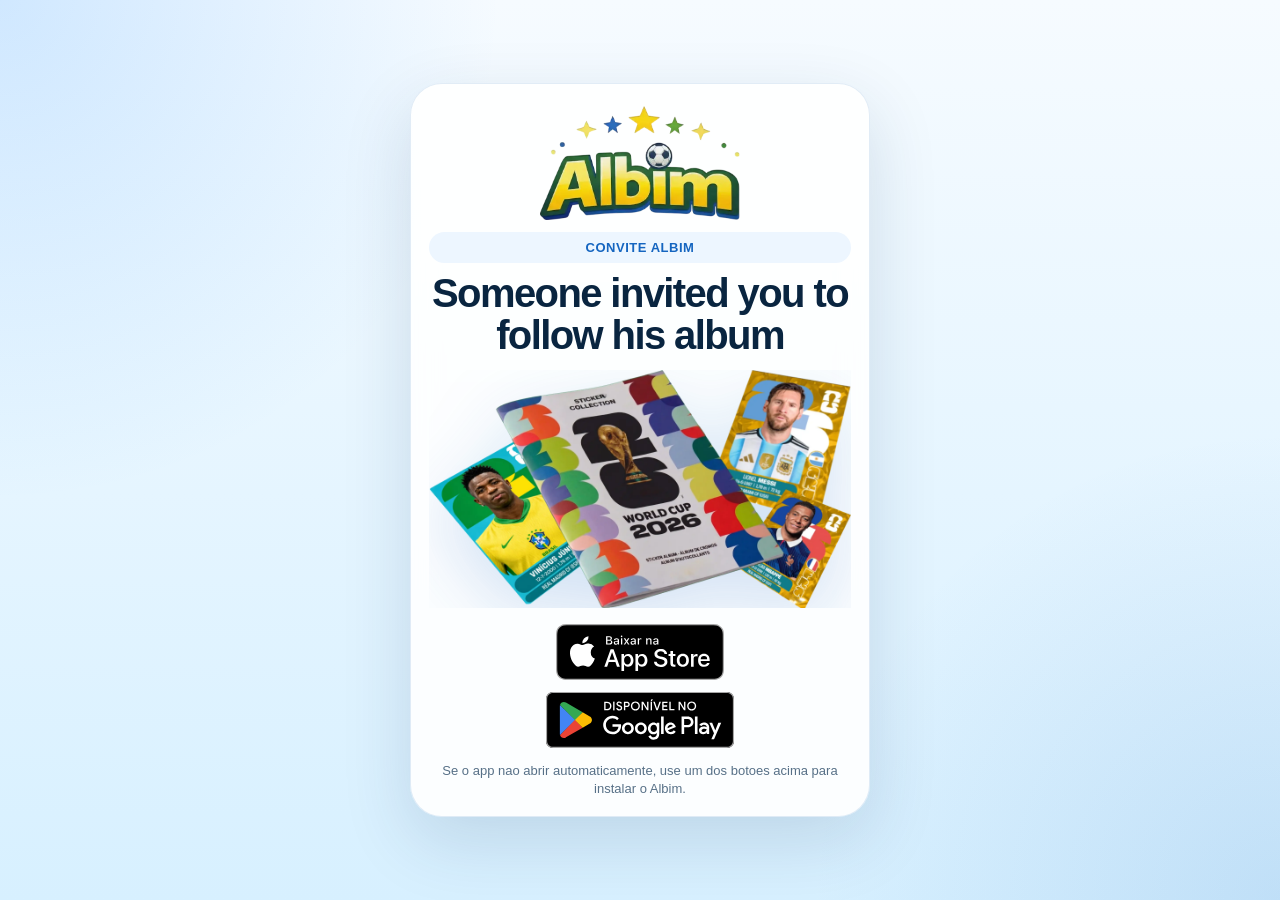
==== friendinvite/index.html @ 58549b81 "Add community features" ====
<!DOCTYPE html>
<html lang="pt-BR">
<head>
  <meta charset="utf-8">
  <meta name="viewport" content="width=device-width, initial-scale=1">
  <title>Albim</title>
  <meta name="description" content="Abra o Albim para aceitar o convite e baixar o app se ainda nao tiver instalado.">
  <link rel="stylesheet" href="../styles.css">
</head>
<body>
  <main class="page">
    <section class="hero-card">
      <div class="brand-wrap">
        <img class="brand-logo" src="../assets/albimlogo.webp" alt="Albim" data-fallback-text="Albim">
      </div>

      <div class="eyebrow">Convite Albim</div>
      <h1 class="hero-title" id="invite-message">Someone invited you to follow his album</h1>

      <div class="hero-image-wrap">
        <img class="hero-image" src="../assets/album_onboarding.webp" alt="Album Albim" data-fallback-text="Album Albim">
      </div>

      <div class="actions">
        <a class="store-badge" id="ios-link" href="https://apps.apple.com/app/id6760141218" target="_blank" rel="noreferrer" aria-label="Download on the App Store">
          <img class="store-badge-image" src="../assets/appstore.svg" alt="Download on the App Store">
        </a>

        <a class="store-badge" id="android-link" href="https://play.google.com/store/apps/details?id=app.mazarini.albim" target="_blank" rel="noreferrer" aria-label="Get it on Google Play">
          <img class="store-badge-image" src="../assets/googleplay.svg" alt="Get it on Google Play">
        </a>
      </div>

      <p class="helper-text" id="helper-text">
        Se o app nao abrir automaticamente, use um dos botoes acima para instalar o Albim.
      </p>
    </section>
  </main>

  <script src="../app.js"></script>
</body>
</html>
---- styles.css ----
:root {
  --bg-top: #f6fbff;
  --bg-bottom: #d7f0ff;
  --card: rgba(255, 255, 255, 0.9);
  --card-border: rgba(20, 102, 181, 0.12);
  --text: #092540;
  --muted: #577087;
  --primary: #1565c0;
  --primary-deep: #0f4d95;
  --pill: #edf6ff;
  --shadow: 0 24px 70px rgba(12, 52, 93, 0.14);
}

* {
  box-sizing: border-box;
}

body {
  margin: 0;
  min-height: 100vh;
  font-family: -apple-system, BlinkMacSystemFont, "Segoe UI", sans-serif;
  color: var(--text);
  background:
    radial-gradient(circle at top left, rgba(36, 145, 255, 0.18), transparent 32%),
    radial-gradient(circle at bottom right, rgba(21, 101, 192, 0.12), transparent 30%),
    linear-gradient(180deg, var(--bg-top), var(--bg-bottom));
}

.page {
  min-height: 100vh;
  display: grid;
  place-items: center;
  padding: 16px;
}

.hero-card {
  width: min(100%, 460px);
  max-height: calc(100vh - 32px);
  background: var(--card);
  border: 1px solid var(--card-border);
  border-radius: 32px;
  box-shadow: var(--shadow);
  padding: 22px 18px 18px;
  text-align: center;
  backdrop-filter: blur(14px);
  display: flex;
  flex-direction: column;
  justify-content: center;
}

.brand-wrap {
  margin-bottom: 12px;
}

.brand-logo {
  display: block;
  width: min(200px, 62vw);
  margin: 0 auto;
}

.eyebrow {
  display: inline-flex;
  align-items: center;
  justify-content: center;
  padding: 8px 14px;
  margin-bottom: 10px;
  border-radius: 999px;
  background: var(--pill);
  color: var(--primary);
  font-size: 13px;
  font-weight: 700;
  letter-spacing: 0.04em;
  text-transform: uppercase;
}

.hero-title {
  margin: 0;
  font-size: clamp(30px, 7vw, 40px);
  line-height: 1.04;
  letter-spacing: -0.04em;
}

.hero-copy {
  margin: 10px auto 0;
  max-width: 32ch;
  font-size: 15px;
  line-height: 1.45;
  color: var(--muted);
}

.album-meta {
  display: flex;
  flex-wrap: wrap;
  justify-content: center;
  gap: 10px;
  margin-top: 14px;
}

.meta-pill {
  background: #fff;
  border: 1px solid rgba(16, 88, 159, 0.08);
  border-radius: 18px;
  padding: 12px 10px;
  min-width: 152px;
  text-align: center;
}

.meta-label {
  display: block;
  font-size: 11px;
  color: var(--muted);
  text-transform: uppercase;
  letter-spacing: 0.08em;
}

.meta-pill strong {
  display: block;
  margin-top: 6px;
  font-size: 15px;
}

.hero-image-wrap {
  margin-top: 14px;
  overflow: hidden;
  background: transparent;
  border: 0;
}

.hero-image {
  display: block;
  width: 100%;
  height: auto;
  max-height: min(27vh, 240px);
  object-fit: contain;
  margin: 0 auto;
  background: transparent;
  mix-blend-mode: multiply;
  filter: drop-shadow(0 24px 36px rgba(21, 101, 192, 0.18));
}

.actions {
  display: grid;
  gap: 12px;
  margin-top: 16px;
}

.store-badge {
  display: inline-flex;
  align-items: center;
  justify-content: center;
  text-decoration: none;
  transition: transform 180ms ease, opacity 180ms ease;
}

.store-badge:hover {
  transform: translateY(-1px);
}

.store-badge-image {
  display: block;
  width: auto;
  height: 56px;
  max-width: 100%;
}

.helper-text {
  margin: 14px 8px 0;
  font-size: 13px;
  line-height: 1.4;
  color: var(--muted);
}

.image-fallback {
  display: grid;
  place-items: center;
  min-height: 180px;
  padding: 24px;
  color: var(--primary-deep);
  background: linear-gradient(135deg, rgba(21, 101, 192, 0.08), rgba(21, 101, 192, 0.02));
  font-weight: 700;
  letter-spacing: -0.02em;
}

@media (max-width: 520px) {
  .hero-card {
    padding: 18px 14px 16px;
    border-radius: 26px;
  }

  .store-badge-image {
    height: 50px;
  }

  .hero-image {
    max-height: min(22vh, 180px);
  }
}
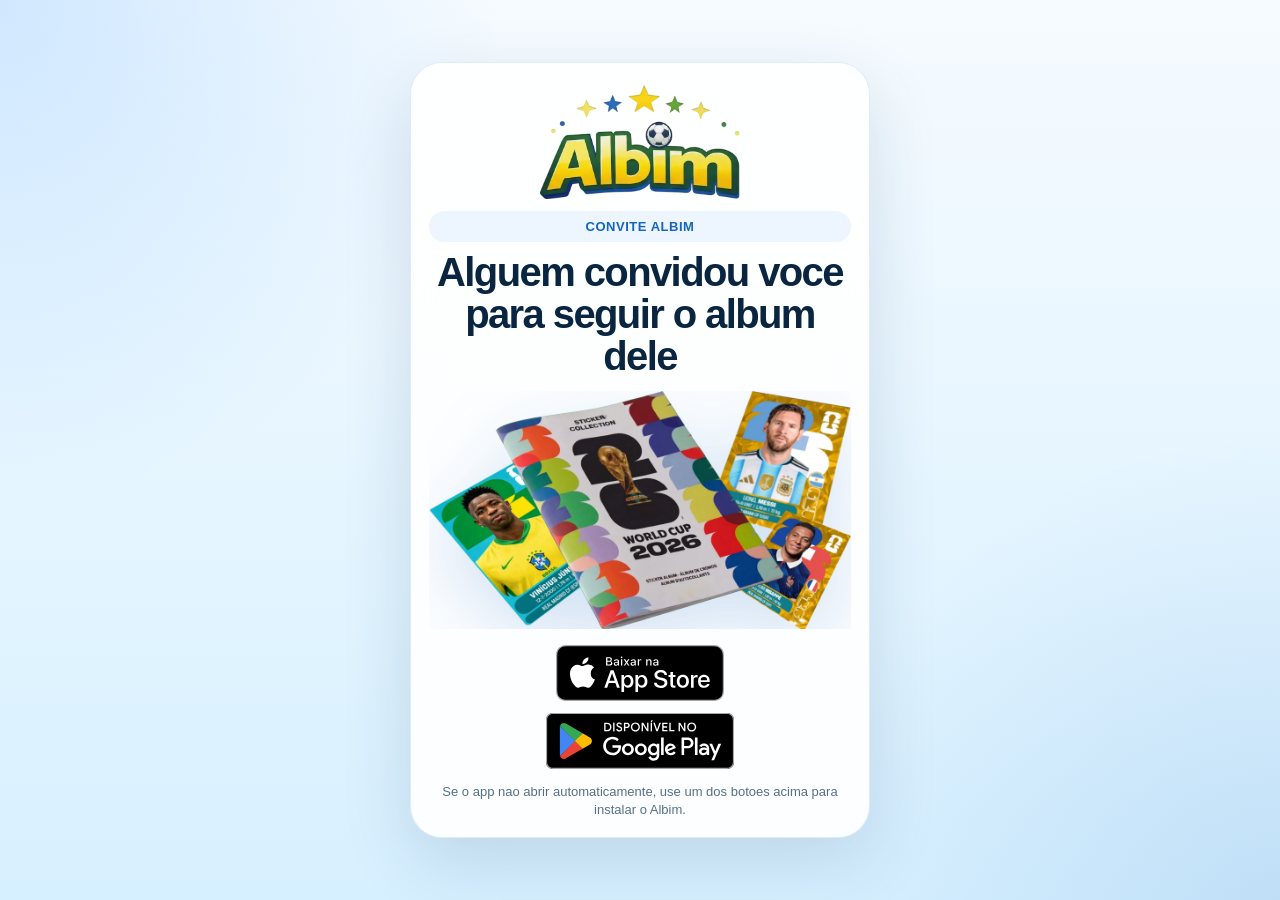
==== commit a0778916: "Add community features" ====
--- a/friendinvite/index.html
+++ b/friendinvite/index.html
@@ -15,7 +15,7 @@
       </div>
 
       <div class="eyebrow">Convite Albim</div>
-      <h1 class="hero-title" id="invite-message">Someone invited you to follow his album</h1>
+      <h1 class="hero-title" id="invite-message">Alguem convidou voce para seguir o album dele</h1>
 
       <div class="hero-image-wrap">
         <img class="hero-image" src="../assets/album_onboarding.webp" alt="Album Albim" data-fallback-text="Album Albim">
